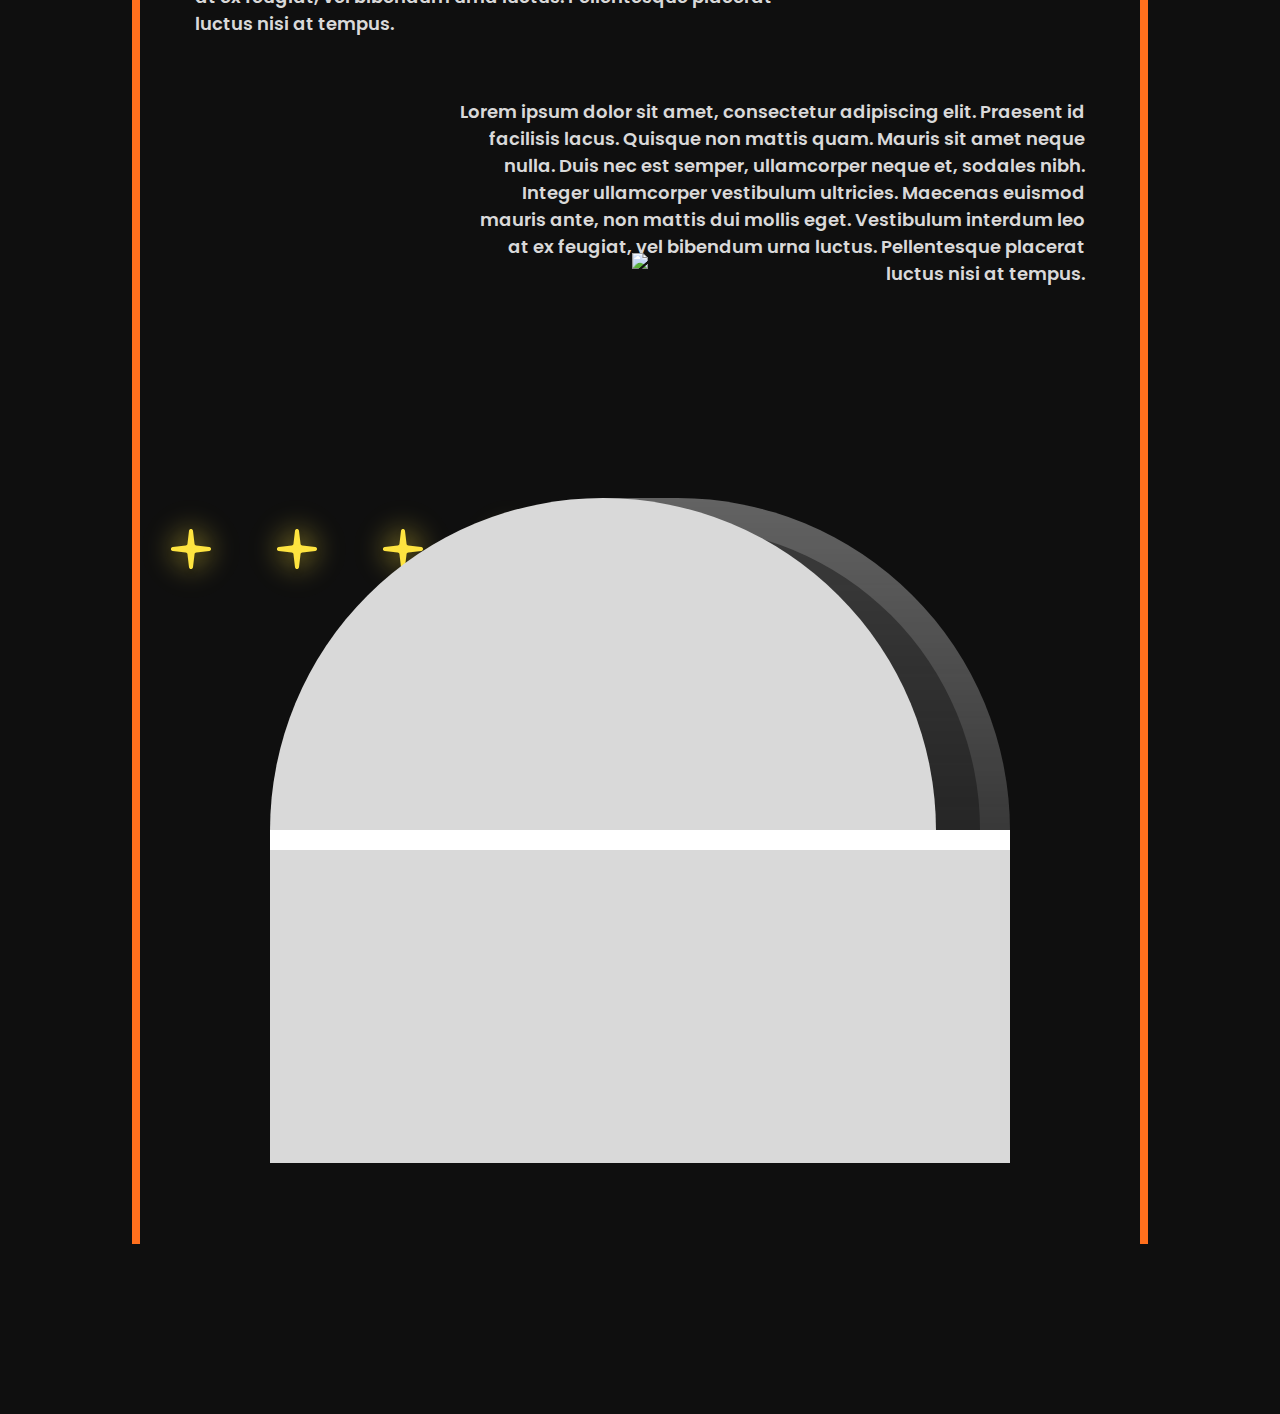
==== contact.html @ 743648e9 "Add files via upload" ====
<!DOCTYPE html>
<html>
    <head>
        <meta charset="utf-8">
        <meta name="viewport" content="width=device-width, intial-scale=1">
        <title>Contact - CRE3D</title>
        <link rel="apple-touch-icon" sizes="180x180" href="asset/apple-touch-icon.png">
        <link rel="icon" type="image/png" sizes="32x32" href="favicon.ico">
        <link rel="stylesheet" href="css/contact.css"/>
        <script src="https://code.jquery.com/jquery-3.7.0.js" integrity="sha256-JlqSTELeR4TLqP0OG9dxM7yDPqX1ox/HfgiSLBj8+kM=" crossorigin="anonymous"></script>
        <style>@import url('https://fonts.googleapis.com/css2?family=Poppins:ital,wght@0,600;1,600&display=swap');</style>
        <script>
          $(function(){
            $('#header').load('header.html');
            $('#footer').load('footer.html');
          });
        </script>
        <script src="projects.js"></script>
    </head>
    <body>
        <div class="container">
          <div id="header"></div>
          <div id="projects">
            <div class="text">
                <div class="lefttext">
                    <p>
                        Lorem ipsum dolor sit amet, consectetur adipiscing elit. Praesent id facilisis lacus. Quisque non mattis quam. Mauris sit amet neque nulla. Duis nec est semper, ullamcorper neque et, sodales nibh. Integer ullamcorper vestibulum ultricies. Maecenas euismod mauris ante, non mattis dui mollis eget. Vestibulum interdum leo at ex feugiat, vel bibendum urna luctus. Pellentesque placerat luctus nisi at tempus.
                    </p>
                </div>
                <div class="righttext">
                    <p>
                        Lorem ipsum dolor sit amet, consectetur adipiscing elit. Praesent id facilisis lacus. Quisque non mattis quam. Mauris sit amet neque nulla. Duis nec est semper, ullamcorper neque et, sodales nibh. Integer ullamcorper vestibulum ultricies. Maecenas euismod mauris ante, non mattis dui mollis eget. Vestibulum interdum leo at ex feugiat, vel bibendum urna luctus. Pellentesque placerat luctus nisi at tempus.
                    </p>
                </div>
            </div>
            <div class="lab">
                <img class="lab1" src="asset/Lab1.svg">
                <img class="scope" src="asset/Scope.svg">
                <img class="lab2" src="asset/Lab2.svg">
            </div>
            <div class="stars">
                <img class="star1" src="asset/Star.svg">
                <img class="star2" src="asset/Star.svg">
                <img class="star3" src="asset/Star.svg">
                <img class="star4" src="asset/Star.svg">
                <img class="star5" src="asset/Star.svg">
            </div>
          </div>
          <div id="footer"></div>
        </div>
    </body>
</html>
---- css/contact.css ----
@font-face {
    font-family: 'Poppins';
    src: url(../fonts/Poppins-SemiBold.ttf) format('truetype');
}

:root {
    --bg: #0f0f0f;
    --main: #ff6f1d;
    --text: #d9d9d9;
}

.header {
    border-right: none!important;
    border-left: none!important;
}

body {
    background: var(--bg);
    margin: 0;
    width: 100%;
    height: 100vh;
    max-height: 100vh;
}

@media only screen and (min-height: 880px){
    body {
        overflow: hidden;
        max-height: 1080px;
        min-height: 1080px;
    }
}

@media only screen and (max-height: 880px){
    body {
        overflow: unset;
        max-height: 1080px;
        min-height: 1080px;
    }
}

.container {
    width: 1000px;
    min-height: 1414px;
    height: 115vh;
    margin: auto;
    border-right: 8px solid var(--main);
    border-left: 8px solid var(--main);
}

@media only screen and (max-height: 880px){
    .container {
        overflow: hidden;
        max-height: 1080px;
        min-height: 1080px;
    }
}

@media only screen and (max-height: 800px) {
    .container {
        overflow: hidden;
        max-height: 1240px;
        min-height: 1240px;
    }
}

.text {
    display: flex;
    justify-content: space-between;
    width: 890px;
    height: 668px;
    max-width: 1000px;
    margin: -170px auto 0;
}

.lefttext {
    min-width: 629px;
    max-width: 629px;
    z-index: 1;
}

.lefttext p {
    color: var(--text);
    font-family: Poppins;
    font-size: 18px;
    font-style: normal;
    font-weight: 600;
    line-height: normal;
}

.righttext {
    position: relative;
    min-width: 629px;
    max-width: 629px;
    margin: 250px 0 0 -370px;
    z-index: 1;
}

.righttext p {
    color: var(--text);
    font-family: Poppins;
    font-size: 18px;
    font-style: normal;
    font-weight: 600;
    line-height: normal;
    text-align: right;
}

.lab {
    display: flex;
    justify-content: center;
}

@media only screen and (max-height: 880px){
    .lab {
        margin: -120px 0 0 0;
        position: absolute;
        width: 1015px;
        height: 400px;
        overflow: hidden;
        padding: 200px 0 0 0;
    }
}

@media only screen and (min-height: 1280px){
    .lab {
        margin: 9vh 0 0 0;
    }
}

@media only screen and (min-height: 1500px){
    .lab {
        margin: 20vh 0 0 0;
    }
}

@media only screen and (min-height: 1700px){
    .lab {
        margin: 28vh 0 0 0;
    }
}

@media only screen and (min-height: 2000px){
    .lab {
        margin: 32vh 0 0 0;
    }
}

@media only screen and (min-height: 2000px){
    .lab {
        margin: 40vh 0 0 0;
    }
}

.lab1 {
    position: absolute;
}

.lab1 {
    position: absolute;
    mask-image: linear-gradient(to bottom, rgba(0,0,0,1), rgba(0,0,0,0));
}

.lab2 {
    position: absolute;
}

@media only screen and (max-height: 880px){
    .lab1 {
        padding: 0 0 0 0;
    }
}

@media only screen and (max-height: 880px){
    .lab2 {
        padding: 0 0 0 0;
    }
}

.scope {
    position: absolute;
    transform-origin: bottom;
    animation-duration: 4s;
    animation-name: scope1;
    animation-iteration-count: infinite;
    animation-direction: alternate;
    animation-timing-function: ease-in-out;
    margin: -245px 0 0 0;
}

@media only screen and (max-height: 880px){
    .scope {
        margin: -245px 0 0 0;
    }
}

@keyframes scope1 {
    0% {
        transform: rotate(10deg) translate(25px,50px);
    }

    100% {
        transform: rotate(60deg) translate(220px,0px);
        
    }
}

@keyframes scope2 {
    0% {
        transform: rotate(10deg) translate(25px,50px);
    }

    100% {
        transform: rotate(60deg) translate(300px,-80px);
        
    }
}
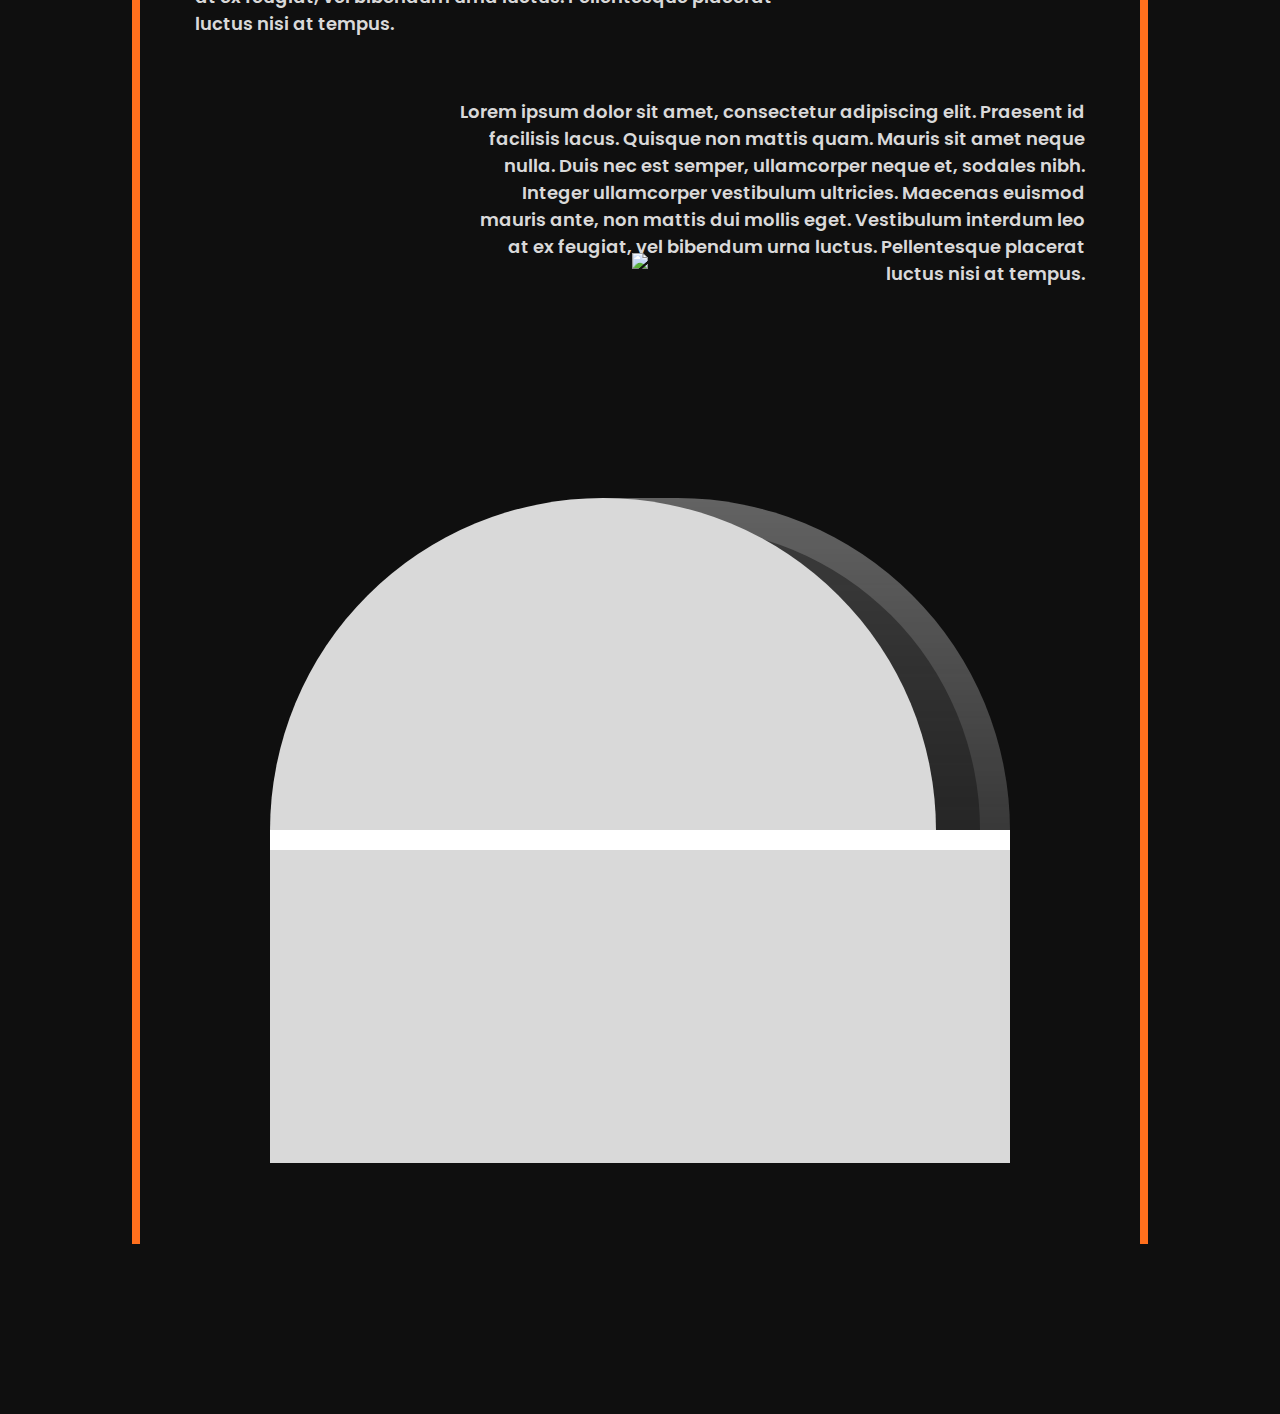
==== commit 9a028f76: "Add files via upload" ====
--- a/contact.html
+++ b/contact.html
@@ -12,7 +12,6 @@
         <script>
           $(function(){
             $('#header').load('header.html');
-            $('#footer').load('footer.html');
           });
         </script>
         <script src="projects.js"></script>
@@ -46,7 +45,6 @@
                 <img class="star5" src="asset/Star.svg">
             </div>
           </div>
-          <div id="footer"></div>
         </div>
     </body>
 </html>--- a/css/contact.css
+++ b/css/contact.css
@@ -47,19 +47,11 @@
     border-left: 8px solid var(--main);
 }
 
-@media only screen and (max-height: 880px){
+@media only screen and (max-height: 880px) {
     .container {
         overflow: hidden;
-        max-height: 1080px;
-        min-height: 1080px;
-    }
-}
-
-@media only screen and (max-height: 800px) {
-    .container {
-        overflow: hidden;
-        max-height: 1240px;
-        min-height: 1240px;
+        max-height: 1244px;
+        min-height: 1244px;
     }
 }
 
@@ -213,4 +205,83 @@
         transform: rotate(60deg) translate(300px,-80px);
         
     }
+}
+
+.stars {
+    position: absolute;
+    margin: -100px 0 0 450px;
+}
+
+.star1 {
+    position: absolute;
+    margin: -125px 0 0 300px;
+    animation-duration: 4s;
+    animation-name: flash;
+    animation-delay: 100ms;
+    animation-iteration-count: infinite;
+    animation-direction: alternate;
+    animation-timing-function: ease-in-out;
+    opacity: 0;
+}
+
+.star2 {
+    position: absolute;
+    margin: 50px 0 0 -355px;
+    animation-duration: 4s;
+    animation-name: flash;
+    animation-delay: 1100ms;
+    animation-iteration-count: infinite;
+    animation-direction: alternate;
+    animation-timing-function: ease-in-out;
+    opacity: 0;
+}
+
+.star3 {
+    position: absolute;
+    margin: -250px 0 0 -270px;
+    animation-duration: 4s;
+    animation-name: flash;
+    animation-iteration-count: infinite;
+    animation-direction: alternate;
+    animation-timing-function: ease-in-out;
+    opacity: 0;
+}
+
+.star4 {
+    position: absolute;
+    margin: 0 0 0 425px;
+    animation-duration: 4s;
+    animation-name: flash;
+    animation-delay: 2100ms;
+    animation-iteration-count: infinite;
+    animation-direction: alternate;
+    animation-timing-function: ease-in-out;
+    opacity: 0;
+}
+
+.star5 {
+    position: absolute;
+    margin: -100px 0 0 -75px;
+    animation-duration: 4s;
+    animation-name: flash;
+    animation-delay: 3100ms;
+    animation-iteration-count: infinite;
+    animation-direction: alternate;
+    animation-timing-function: ease-in-out;
+    opacity: 0;
+}
+
+@keyframes flash {
+    0% {
+        transform: translate(0px,0px);
+    }
+
+    50% {
+        opacity: 1;
+    }
+
+    100% {
+        transform: translate(0px,-20px);
+        opacity: 0;
+    }
 }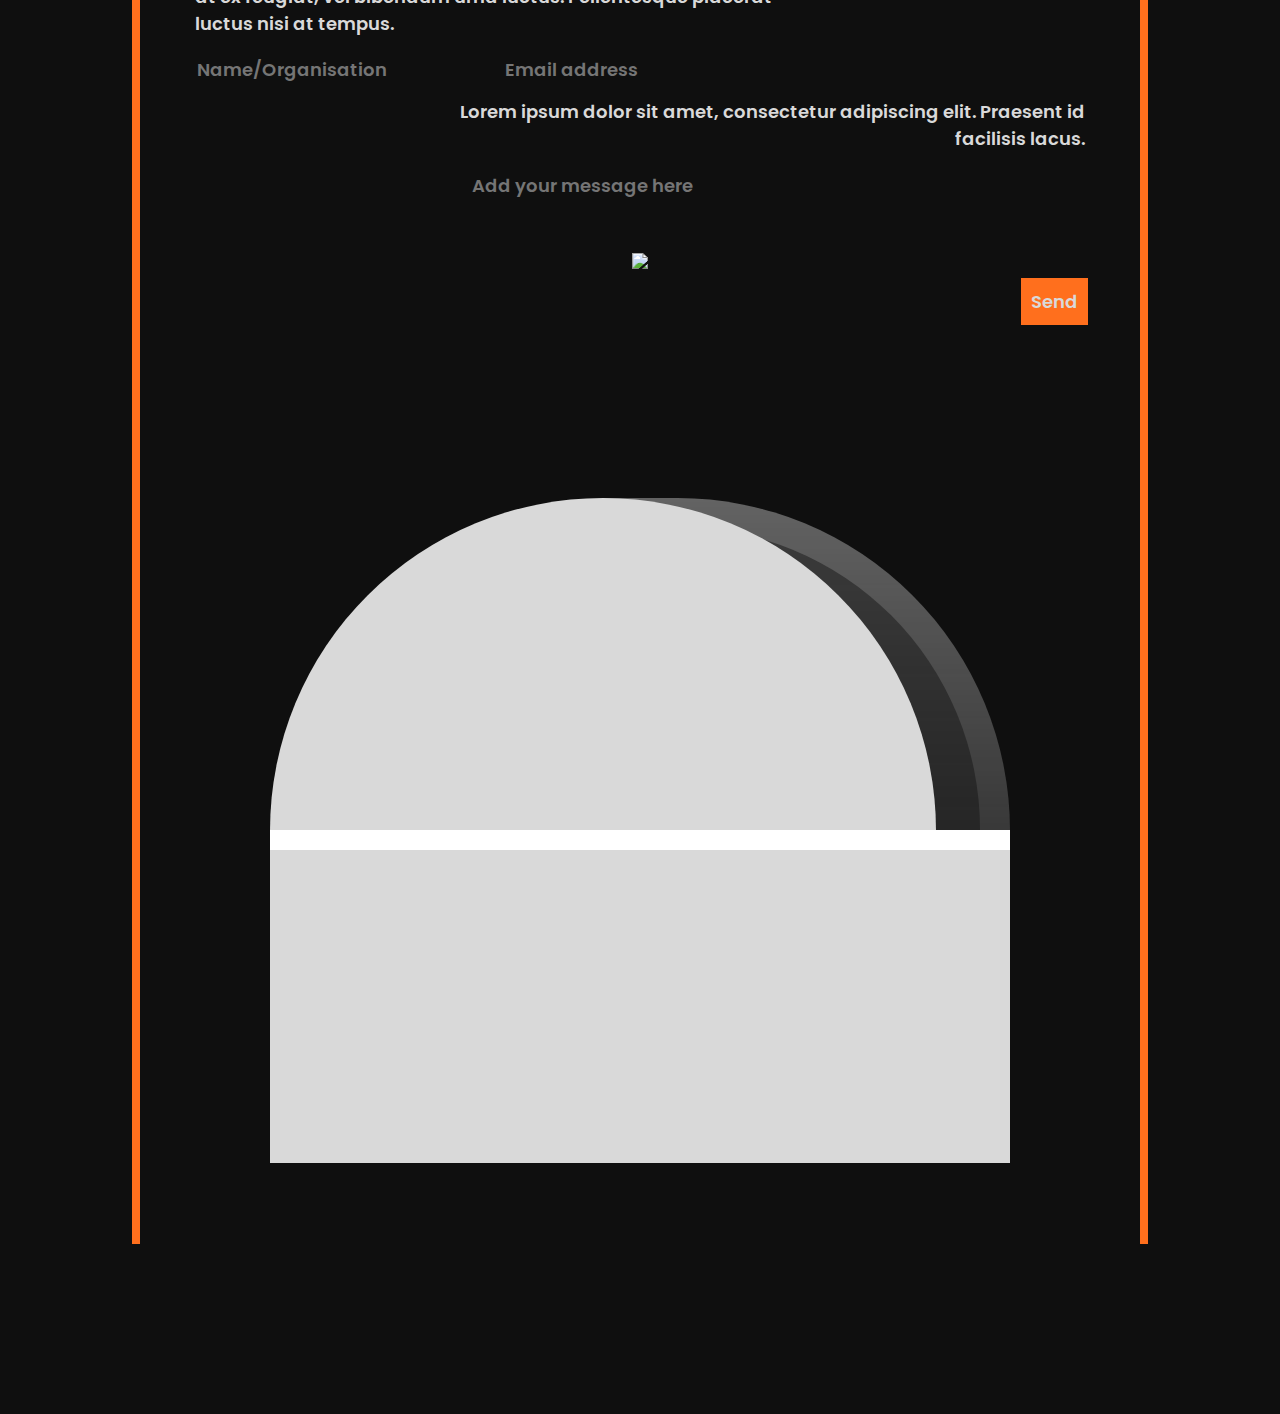
==== commit 3306840c: "Add files via upload" ====
--- a/contact.html
+++ b/contact.html
@@ -14,24 +14,27 @@
             $('#header').load('header.html');
           });
         </script>
-        <script src="projects.js"></script>
     </head>
     <body>
         <div class="container">
           <div id="header"></div>
           <div id="projects">
-            <div class="text">
+            <form class="contactform" action="https://formsubmit.co/nickdeancreed@gmail.com" method="POST">
                 <div class="lefttext">
                     <p>
                         Lorem ipsum dolor sit amet, consectetur adipiscing elit. Praesent id facilisis lacus. Quisque non mattis quam. Mauris sit amet neque nulla. Duis nec est semper, ullamcorper neque et, sodales nibh. Integer ullamcorper vestibulum ultricies. Maecenas euismod mauris ante, non mattis dui mollis eget. Vestibulum interdum leo at ex feugiat, vel bibendum urna luctus. Pellentesque placerat luctus nisi at tempus.
                     </p>
+                    <input type="text" class="name" name="name" placeholder="Name/Organisation" required>
+                    <input type="text" class="email" name="email" placeholder="Email address" required>
                 </div>
                 <div class="righttext">
                     <p>
-                        Lorem ipsum dolor sit amet, consectetur adipiscing elit. Praesent id facilisis lacus. Quisque non mattis quam. Mauris sit amet neque nulla. Duis nec est semper, ullamcorper neque et, sodales nibh. Integer ullamcorper vestibulum ultricies. Maecenas euismod mauris ante, non mattis dui mollis eget. Vestibulum interdum leo at ex feugiat, vel bibendum urna luctus. Pellentesque placerat luctus nisi at tempus.
+                        Lorem ipsum dolor sit amet, consectetur adipiscing elit. Praesent id facilisis lacus.
                     </p>
+                    <textarea class="comments" placeholder="Add your message here" required></textarea>
+                    <button class="send" type="submit">Send</button>
                 </div>
-            </div>
+            </form>
             <div class="lab">
                 <img class="lab1" src="asset/Lab1.svg">
                 <img class="scope" src="asset/Scope.svg">
--- a/css/contact.css
+++ b/css/contact.css
@@ -6,6 +6,7 @@
 :root {
     --bg: #0f0f0f;
     --main: #ff6f1d;
+    --alt: #cc4b00;
     --text: #d9d9d9;
 }
 
@@ -55,7 +56,7 @@
     }
 }
 
-.text {
+.contactform {
     display: flex;
     justify-content: space-between;
     width: 890px;
@@ -97,6 +98,88 @@
     text-align: right;
 }
 
+.contactform input {
+    background: var(--bg);
+    border: none;
+}
+
+input:-webkit-autofill,
+input:-webkit-autofill:hover, 
+input:-webkit-autofill:focus, 
+input:-webkit-autofill:active{
+    -webkit-background-clip: text;
+    -webkit-text-fill-color: var(--text);
+}
+
+.contactform textarea {
+    background: none;
+    border: none;
+    cursor: auto;
+}
+
+.name {
+    color: var(--text);
+    font-family: Poppins;
+    font-size: 18px;
+    font-style: normal;
+    font-weight: 600;
+    line-height: normal;
+    width: 300px;
+}
+
+.email {
+    color: var(--text);
+    font-family: Poppins;
+    font-size: 18px;
+    font-style: normal;
+    font-weight: 600;
+    line-height: normal;
+    width: 300px;
+}
+
+.comments {
+    color: var(--text);
+    font-family: Poppins;
+    font-size: 18px;
+    font-style: normal;
+    font-weight: 600;
+    line-height: normal;
+    width: 612px;
+    height: 100px;
+    margin: 0 0 0 14px;
+    resize: none;
+}
+
+.send {
+    color: var(--text);
+    font-family: Poppins;
+    font-size: 18px;
+    font-style: normal;
+    font-weight: 600;
+    line-height: normal;
+    padding: 10px;
+    background: var(--main);
+    border: none;
+    margin: 0 0 0 565px;
+}
+
+.send:hover {
+    background: var(--alt);
+    cursor: pointer;
+}
+
+.comments::-webkit-scrollbar {
+    width: 8px;
+}
+
+.comments::-webkit-scrollbar-track {
+    background: var(--bg);
+}
+
+.comments::-webkit-scrollbar-thumb {
+    background: var(--main);
+}
+
 .lab {
     display: flex;
     justify-content: center;
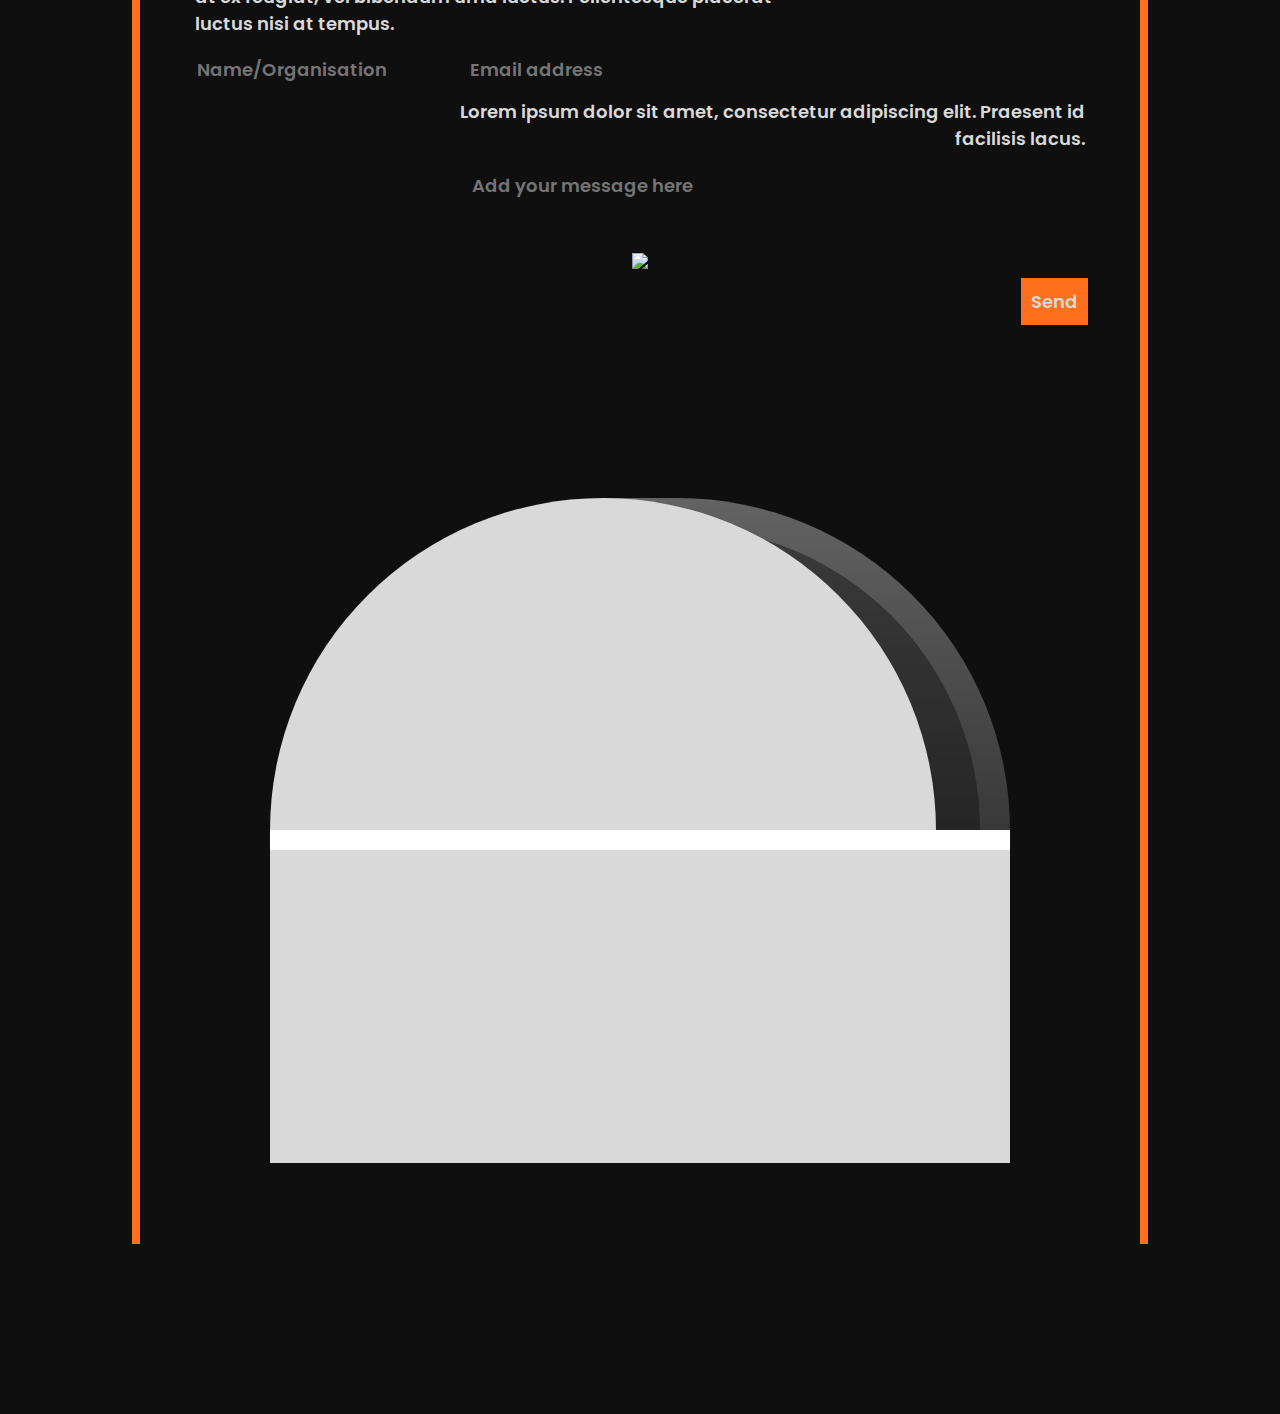
==== commit 5f621610: "Update contact.html" ====
--- a/contact.html
+++ b/contact.html
@@ -20,18 +20,22 @@
           <div id="header"></div>
           <div id="projects">
             <form class="contactform" action="https://formsubmit.co/nickdeancreed@gmail.com" method="POST">
+                <input type="text" name="_honey" style="display: none;">
+                <input type="hidden" name="_captcha" value="false">
+                <input type="hidden" name="_next" value="https://nick-creed.github.io/submitted.html">
                 <div class="lefttext">
                     <p>
                         Lorem ipsum dolor sit amet, consectetur adipiscing elit. Praesent id facilisis lacus. Quisque non mattis quam. Mauris sit amet neque nulla. Duis nec est semper, ullamcorper neque et, sodales nibh. Integer ullamcorper vestibulum ultricies. Maecenas euismod mauris ante, non mattis dui mollis eget. Vestibulum interdum leo at ex feugiat, vel bibendum urna luctus. Pellentesque placerat luctus nisi at tempus.
                     </p>
                     <input type="text" class="name" name="name" placeholder="Name/Organisation" required>
-                    <input type="text" class="email" name="email" placeholder="Email address" required>
+                    <input type="email" class="email" name="email" placeholder="Email address" required>
+                    <p class="error">Invalid email</p>
                 </div>
                 <div class="righttext">
                     <p>
                         Lorem ipsum dolor sit amet, consectetur adipiscing elit. Praesent id facilisis lacus.
                     </p>
-                    <textarea class="comments" placeholder="Add your message here" required></textarea>
+                    <textarea class="comments" name="comments" placeholder="Add your message here" required></textarea>
                     <button class="send" type="submit">Send</button>
                 </div>
             </form>
@@ -50,4 +54,4 @@
           </div>
         </div>
     </body>
-</html>+</html>
--- a/css/contact.css
+++ b/css/contact.css
@@ -103,6 +103,17 @@
     border: none;
 }
 
+.error {
+    display: none;
+    position: absolute;
+    margin: -55px 0 0 310px;
+    color: var(--main)!important;
+}
+
+input:not(:focus):not(:placeholder-shown):invalid ~ .error {
+    display: block;
+}
+
 input:-webkit-autofill,
 input:-webkit-autofill:hover, 
 input:-webkit-autofill:focus, 
@@ -124,7 +135,7 @@
     font-style: normal;
     font-weight: 600;
     line-height: normal;
-    width: 300px;
+    width: 265px;
 }
 
 .email {
